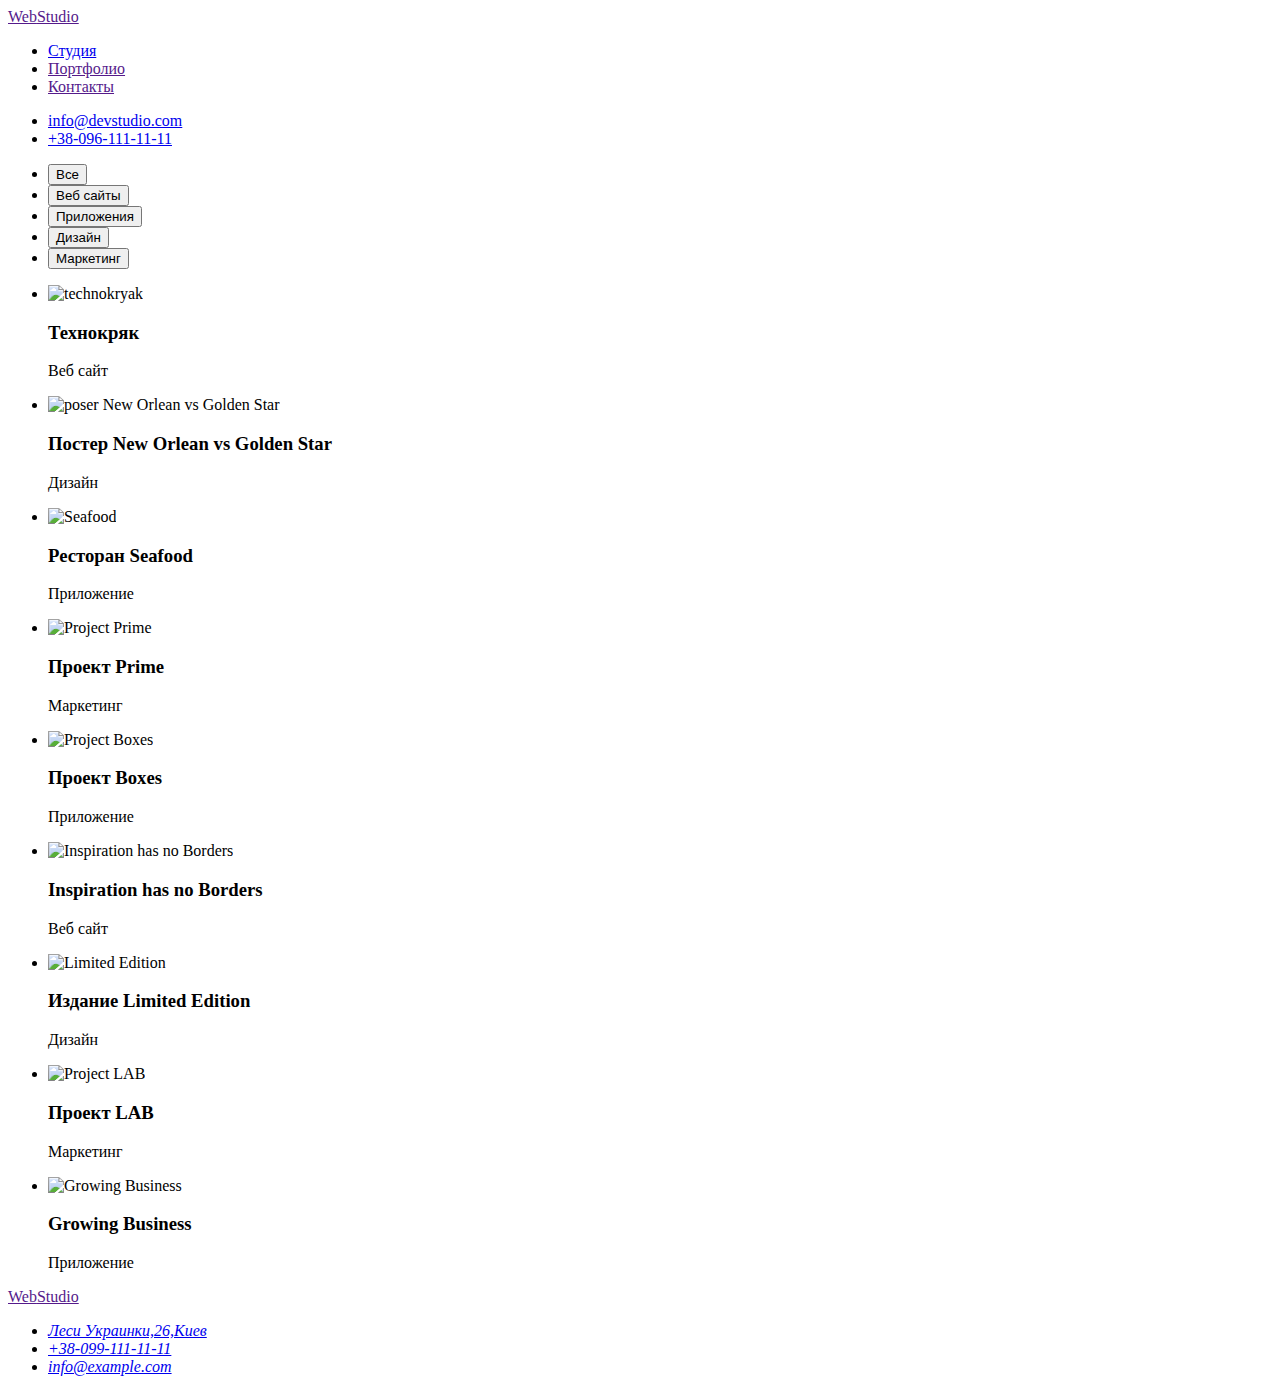
==== portfolio.html @ 4ee3e569 "changes3" ====
<!DOCTYPE html>
<html lang="ru">

<head>
    <meta charset="UTF-8">
    <meta http-equiv="X-UA-Compatible" content="IE=edge">
    <meta name="viewport" content="width=device-width, initial-scale=1.0">
    <title>Portfolio</title>
    <link rel="stylesheet" href="./css/styles.css"/>
</head>

<body>
    <header>
            <a class="logo link" href=""><span class="icon">Web</span>Studio</a>
            <nav class="nav">
            <ul class="site-nav list">
                <li><a class="buttom link" href=./studio.html">Студия</a></li>
                <li><a class="buttom link" href="">Портфолио</a></li>
                <li><a class="buttom link" href="">Контакты</a></li>
            </ul>
        </nav>
        <ul class="contacts list">
            <li><a class="buttom link" href="mailto:info@devstudio.com">info@devstudio.com</a></li>
            <li><a class="buttom link" href="tel:380961111111">+38-096-111-11-11</a></li>
        </ul>
    </header>

    <main>

    
    <section class="items">
        <ul class="list">
        <li><button class="button primary">Все</button></li>
        <li><button class="buttom secondary">Веб сайты</button></li>
        <li><button class="button secondary">Приложения</button></li>
        <li><button class="button secondary">Дизайн</button></li>
        <li><button class="button secondary">Маркетинг</button></li>
        </ul>
    </section>

    <section>
        <ul class="list">
    <li><img src="./images/techno.jpg" alt="technokryak" width="370" height="294">
            
        <h3 class="section-items">Технокряк</h3>
        <p lang="ru">Веб сайт</p>
    </li>

    <li><img src="./images/poster.jpg" alt="poser New Orlean vs Golden Star" width="370" height="294">

        <h3 class="section-items">Постер New Orlean vs Golden Star</h3>
        <p lang="ru">Дизайн</p>
     </li>   

     <li><img src="./images/seafood.jpg" alt="Seafood" width="370" height="294">

        <h3 class="section-items">Ресторан Seafood</h3>
        <p lang="ru">Приложение</p>
     </li> 
     
     <li><img src="./images/prime.jpg" alt="Project Prime" width="370" height="294">
    
        <h3 class="section-items">Проект Prime</h3>
        <p lang="ru">Маркетинг</p>
     </li>

     <li><img src="./images/boxes.jpg" alt="Project Boxes" width="370" height="294">
    
        <h3 class="section-items">Проект Boxes</h3>
        <p lang="ru">Приложение</p>
    </li>
    
    <li><img src="./images/inspiratio.jpg" alt="Inspiration has no Borders" width="370" height="294">
    
        <h3 class="section-items">Inspiration has no Borders</h3>
        <p lang="ru"> Веб сайт</p>
    </li>

    <li><img src="./images/edition.jpg" alt="Limited Edition" width="370" height="294">
    
        <h3 class="section-items">Издание Limited Edition</h3>
        <p lang="ru">Дизайн</p>
    </li>

    <li><img src="./images/lab.jpg" alt="Project LAB" width="370" height="294">

        <h3 class="section-items">Проект LAB</h3>
        <p lang="ru">Маркетинг</p>
    </li>

    <li><img src="./images/business.jpg" alt="Growing Business" width="370" height="294">
       
        <h3 class="section-items">Growing Business</h3>
        <p lang="ru">Приложение</p>
    </li>
    
        </ul>
    </section>



    </main>
    <footer>
        <a href=""><span>Web</span>Studio</a>
        <address>
            <ul class="contact list">
                <li><a class="buttom link" href="https://www.google.ru/maps/place/бул.+Леси+Украинки,+26,+Киев">Леси Украинки,26,Киев</a></li>
                <li><a class="buttom link" href="tel:+380991111111">+38-099-111-11-11</a></li>
                <li><a class="buttom link" href="mailto:info@example.com">info@example.com</a></li>
            </ul>
        </address>
    </footer>
    
    
    </body>
    
    </html>
---- css/styles.css ----
:root {
    
}
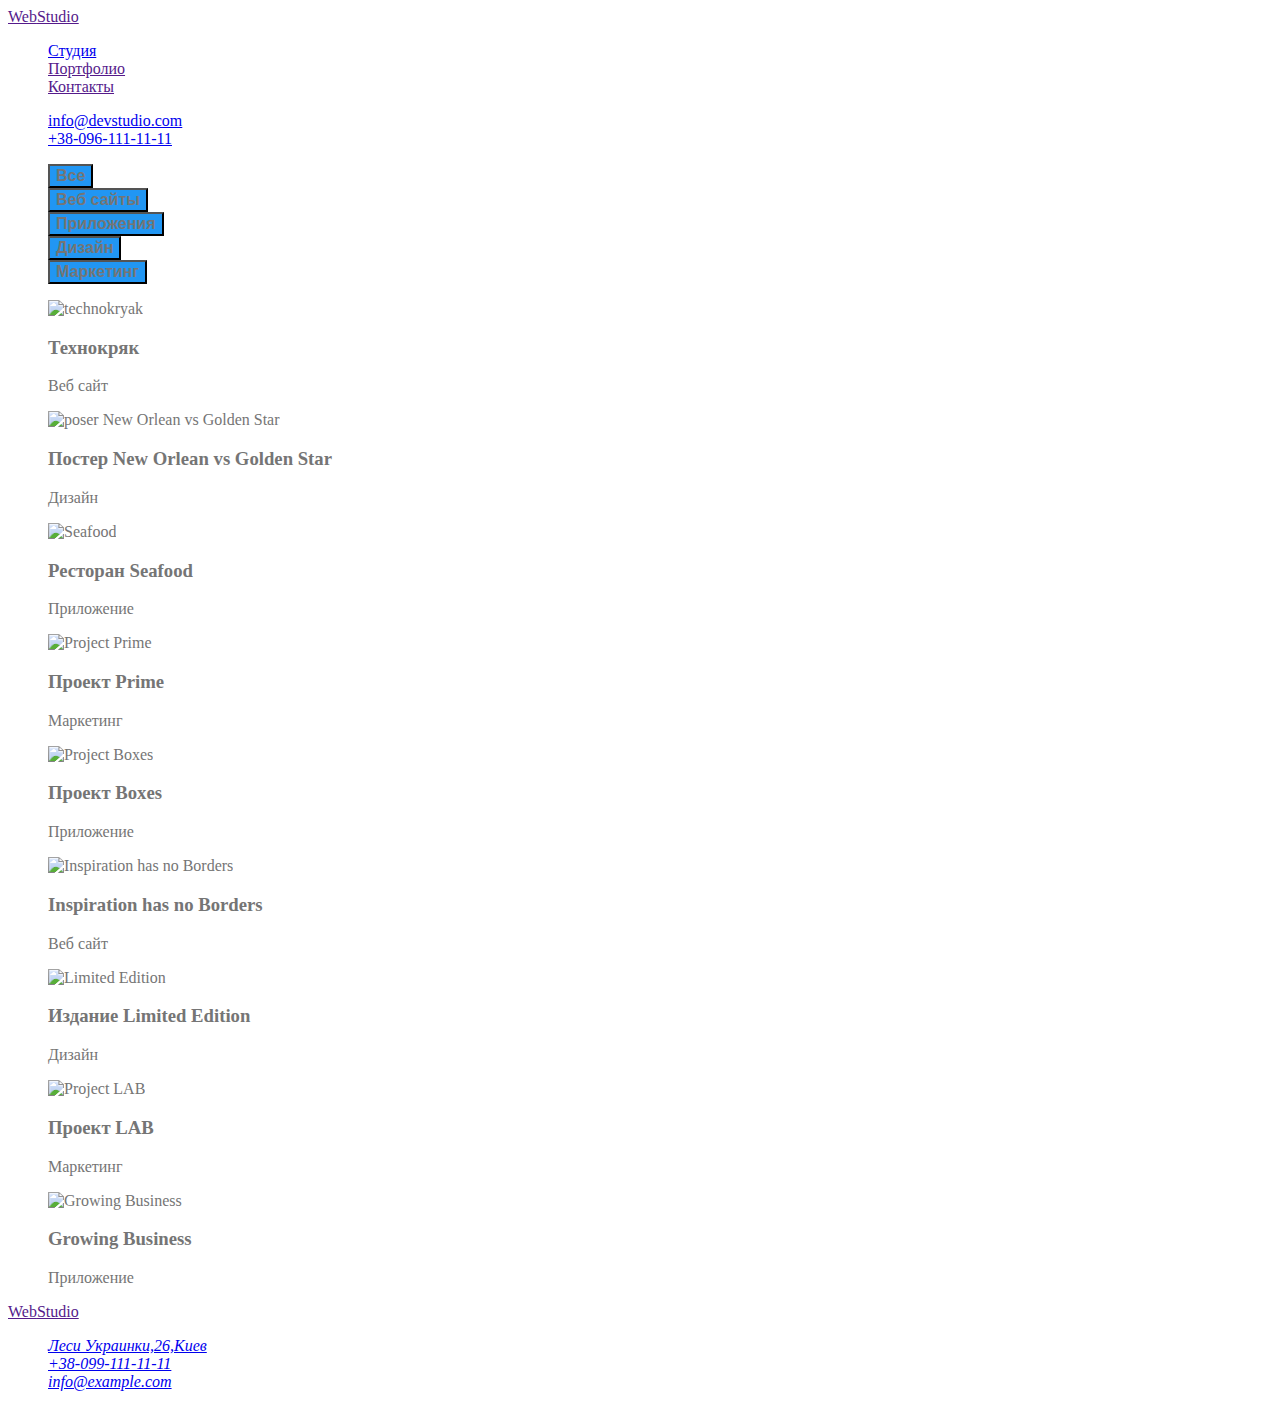
==== commit e59e4339: "стили1" ====
--- a/portfolio.html
+++ b/portfolio.html
@@ -11,17 +11,17 @@
 
 <body>
     <header>
-            <a class="logo link" href=""><span class="icon">Web</span>Studio</a>
+            <a class="logo-link" href=""><span class="icon">Web</span>Studio</a>
             <nav class="nav">
             <ul class="site-nav list">
-                <li><a class="buttom link" href=./studio.html">Студия</a></li>
-                <li><a class="buttom link" href="">Портфолио</a></li>
-                <li><a class="buttom link" href="">Контакты</a></li>
+                <li><a class="buttom-link" href=./studio.html">Студия</a></li>
+                <li><a class="buttom-link" href="">Портфолио</a></li>
+                <li><a class="buttom-link" href="">Контакты</a></li>
             </ul>
         </nav>
         <ul class="contacts list">
-            <li><a class="buttom link" href="mailto:info@devstudio.com">info@devstudio.com</a></li>
-            <li><a class="buttom link" href="tel:380961111111">+38-096-111-11-11</a></li>
+            <li><a class="buttom-link" href="mailto:info@devstudio.com">info@devstudio.com</a></li>
+            <li><a class="buttom-link" href="tel:380961111111">+38-096-111-11-11</a></li>
         </ul>
     </header>
 
@@ -30,15 +30,14 @@
     
     <section class="items">
         <ul class="list">
-        <li><button class="button primary">Все</button></li>
-        <li><button class="buttom secondary">Веб сайты</button></li>
-        <li><button class="button secondary">Приложения</button></li>
-        <li><button class="button secondary">Дизайн</button></li>
-        <li><button class="button secondary">Маркетинг</button></li>
+        <li><button class="button">Все</button></li>
+        <li><button class="button">Веб сайты</button></li>
+        <li><button class="button">Приложения</button></li>
+        <li><button class="button">Дизайн</button></li>
+        <li><button class="button">Маркетинг</button></li>
         </ul>
-    </section>
 
-    <section>
+    
         <ul class="list">
     <li><img src="./images/techno.jpg" alt="technokryak" width="370" height="294">
             
@@ -104,9 +103,9 @@
         <a href=""><span>Web</span>Studio</a>
         <address>
             <ul class="contact list">
-                <li><a class="buttom link" href="https://www.google.ru/maps/place/бул.+Леси+Украинки,+26,+Киев">Леси Украинки,26,Киев</a></li>
-                <li><a class="buttom link" href="tel:+380991111111">+38-099-111-11-11</a></li>
-                <li><a class="buttom link" href="mailto:info@example.com">info@example.com</a></li>
+                <li><a class="buttom-link" href="https://www.google.ru/maps/place/бул.+Леси+Украинки,+26,+Киев">Леси Украинки,26,Киев</a></li>
+                <li><a class="buttom-link" href="tel:+380991111111">+38-099-111-11-11</a></li>
+                <li><a class="buttom-link" href="mailto:info@example.com">info@example.com</a></li>
             </ul>
         </address>
     </footer>
--- a/css/styles.css
+++ b/css/styles.css
@@ -1,3 +1,93 @@
+/* цвет основного текста #212121 */
+/* вторичный цвет текста #757575 */
+/* белый #FFFFFF  */
+/* акцент #2196F3 */
+
 :root {
+    --primary-text-color: #757575;
+    --tittle-text-color: #212121;
+    --accent-color: #2196F3;
+    --primary-white-color: #FFFFFF;
+
+}
+
+body {
+    background-color: var(--primary-white-color);
+    color: var(--primary-text-color);
+
+}
+.list {
+    list-style: none;
+}
+
+.logo {
+    color: var(--tittle-text-color);
+    font-size: 26px;
+    line-height: 145*31;
+    font-weight: 700;
+}
+
+.logo:hover {
+    color: var(--accent-color);
+    font-size: 26px;
+    line-height: 145*31;
+    font-weight: 700;
+
+}
+
+/* site nav */
+
+.site-nav .link {
+    color: var(--tittle-text-color);
+    font-size: 14px;
+    line-height: 135*16;
+    font-weight: 500;
+}
+
+.site-nav .link:hover,
+.site-nav .link:focus {
+    color: var(--accent-color);
+    font-size: 14px;
+    line-height: 135*16;
+    font-weight: 500;
+}
+
+/* hero */
+
+.hero-tittle {
+    color: var(--tittle-text-color);
+    font-size: 44px;
+    line-height: 696*120;
+    font-weight: 900;
     
+}
+
+/* section */
+
+.section-tittle {
+    color: var(--tittle-text-color);
+    font-size: 14x;
+    line-height: 270*16;
+    font-weight: 700;
+
+}
+
+/* advantage */
+
+.advantage-list .tittle {
+    color: var(--tittle-text-color);
+    font-size: 14px;
+    line-height: 270*75;
+    font-weight: 400;
+
+}
+
+/* button */
+
+.button {
+    background-color: var(--accent-color);
+    color: var(--primary-text-color);
+    font-size: 16px;
+    line-height: 136*30;
+    font-weight: 700;
 }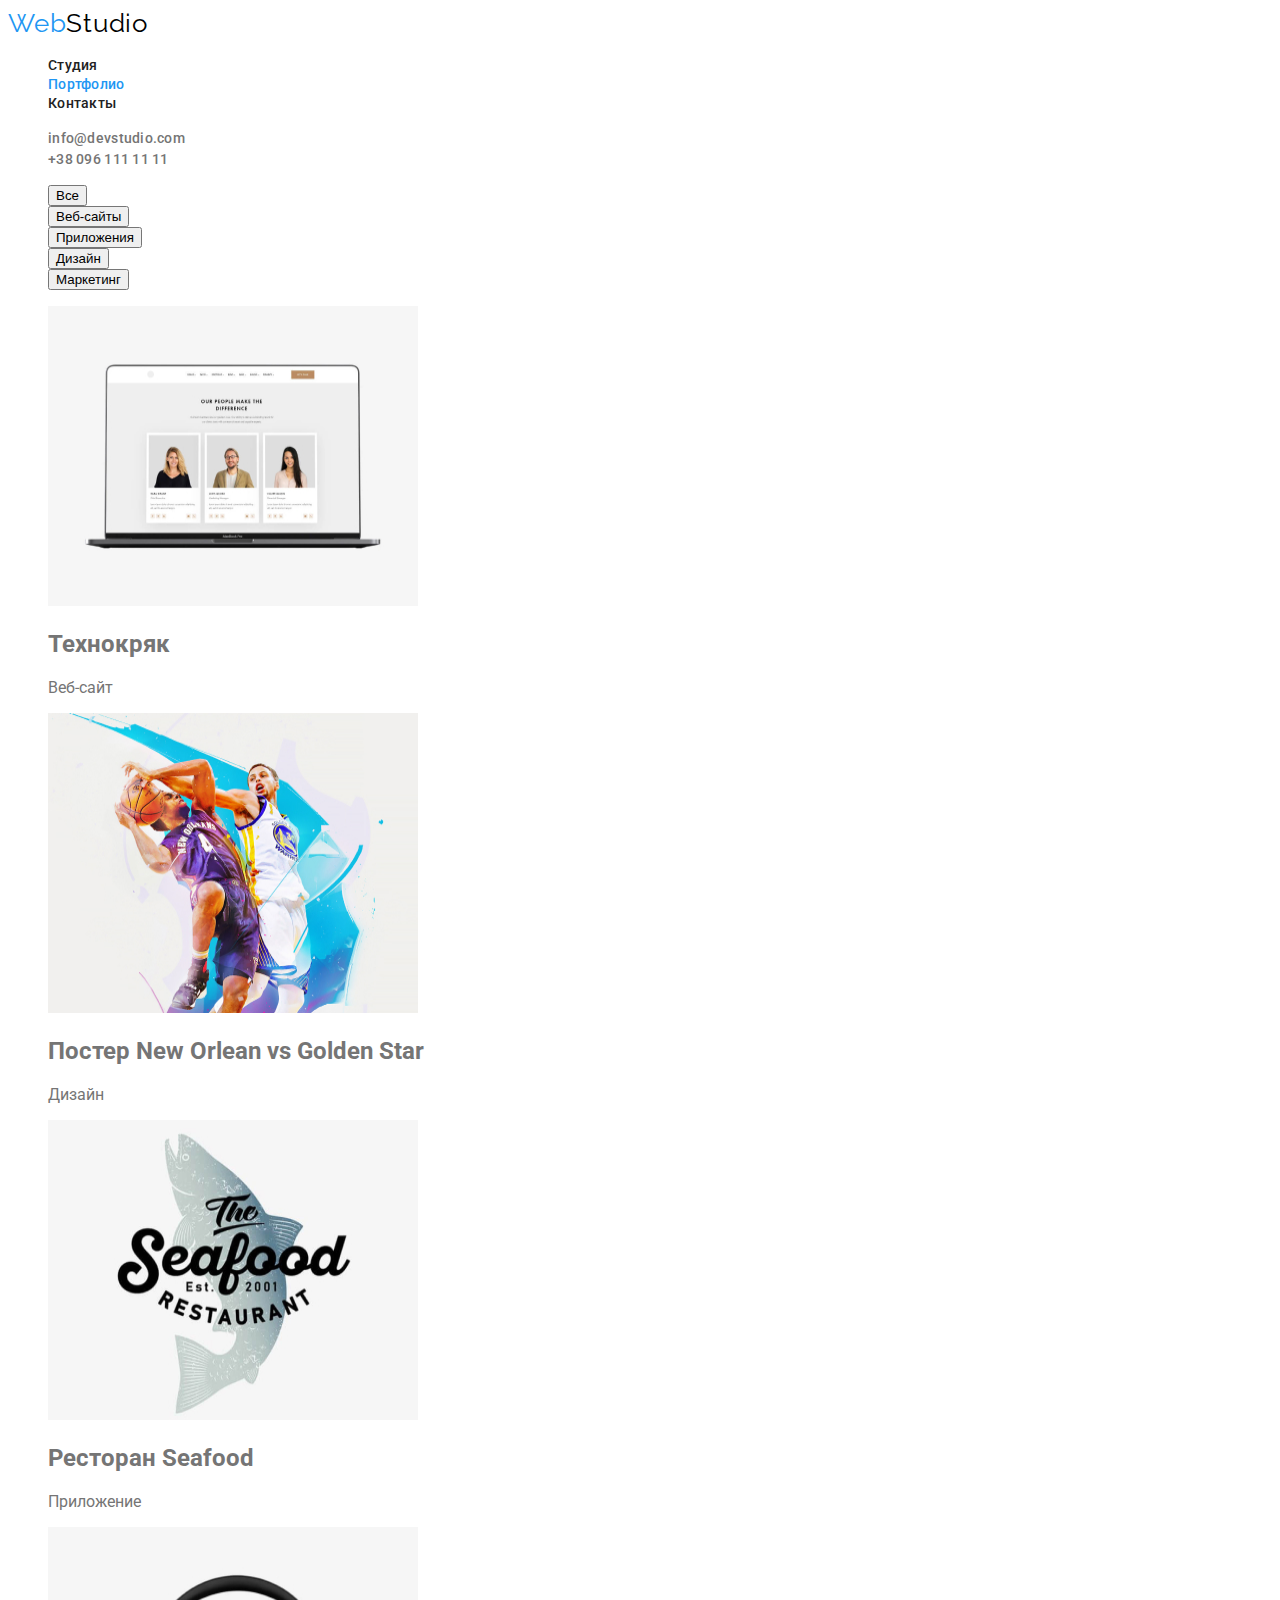
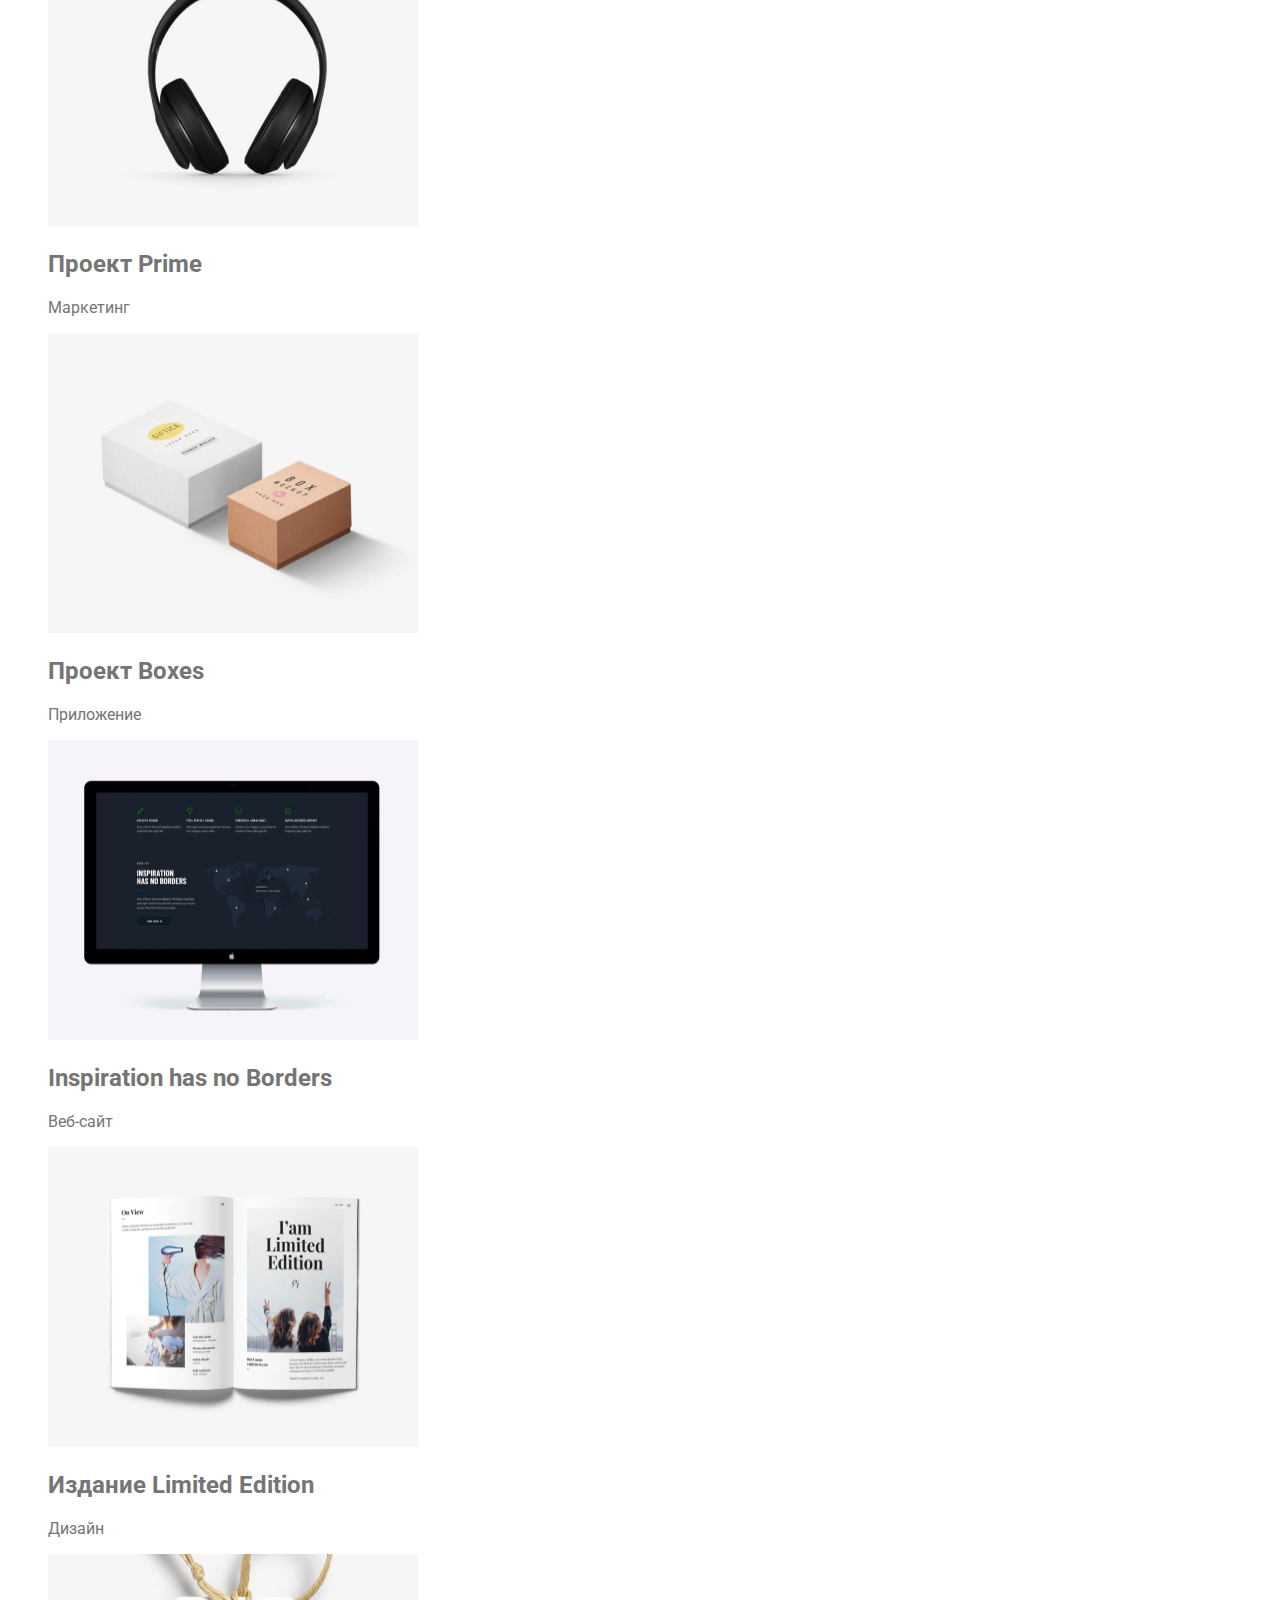
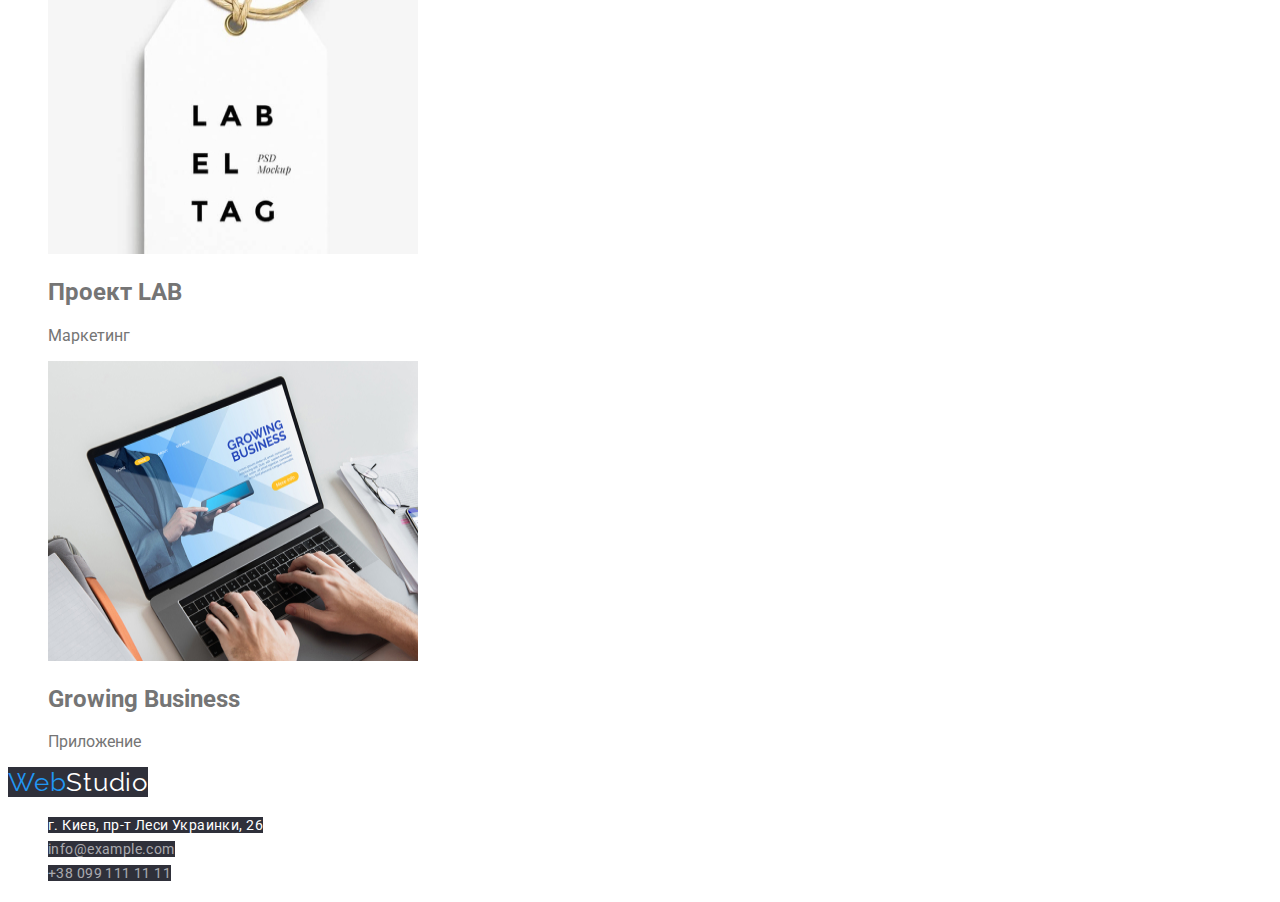
==== commit e4d36e5d: "correction2.1" ====
--- a/portfolio.html
+++ b/portfolio.html
@@ -6,111 +6,101 @@
     <meta http-equiv="X-UA-Compatible" content="IE=edge">
     <meta name="viewport" content="width=device-width, initial-scale=1.0">
     <title>Portfolio</title>
-    <link rel="stylesheet" href="./css/styles.css"/>
+    <link href="https://fonts.googleapis.com/css2?family=Raleway:wght@700&family=Roboto:wght@400;500;700;900&display=swap"
+        rel="stylesheet">
+    <link rel="stylesheet" href="./css/styles.css" />
 </head>
 
 <body>
     <header>
-            <a class="logo-link" href=""><span class="icon">Web</span>Studio</a>
-            <nav class="nav">
+        <a class="logo link" href=""><span class="icon">Web</span>Studio</a>
+
+        <nav class="nav">
             <ul class="site-nav list">
-                <li><a class="buttom-link" href=./studio.html">Студия</a></li>
-                <li><a class="buttom-link" href="">Портфолио</a></li>
-                <li><a class="buttom-link" href="">Контакты</a></li>
+                <li><a class="link" href="./index.html">Студия</a></li>
+                <li><a class="link current" href="">Портфолио</a></li>
+                <li><a class="link" href="">Контакты</a></li>
             </ul>
         </nav>
         <ul class="contacts list">
-            <li><a class="buttom-link" href="mailto:info@devstudio.com">info@devstudio.com</a></li>
-            <li><a class="buttom-link" href="tel:380961111111">+38-096-111-11-11</a></li>
+            <li><a class="link" href="mailto:info@devstudio.com">
+                    info@devstudio.com</a></li>
+            <li><a class="link" href="tel:+380961111111">+38 096 111 11 11</a></li>
         </ul>
     </header>
+    <main>
+        <section class="portfolio">
+            <h1 hidden>Portfolio</h1>
+            <ul class="list">
+                <li><button class="btn" type="button">Все</button></li>
+                <li><button class="btn" type="button">Веб-сайты</button></li>
+                <li><button class="btn" type="button">Приложения</button></li>
+                <li><button class="btn" type="button">Дизайн</button></li>
+                <li><button class="btn" type="button">Маркетинг</button></li>
+            </ul>
+            <ul class="list">
+                <li>
+                    <img src="./images/notebook.jpg" alt="technokryak" width="370" height="300" />
+                    <h2 class="portfolio-items">Технокряк</h2>
+                    <p class="portfolio-text">Веб-сайт</p>
+                </li>
+                <li>
+                    <img src="./images/basketball.jpg" alt="poster-new-orlean-vs-srat" width="370" height="300">
+                    <h2 class="portfolio-items">Постер New Orlean vs Golden Star</h2>
+                    <p class="portfolio-text">Дизайн</p>
+                </li>
+                <li>
+                    <img src="./images/restaurant.jpg" alt="seafood" width="370" height="300" />
+                    <h2 class="portfolio-items">Ресторан Seafood</h2>
+                    <p class="portfolio-text">Приложение</p>
+                </li>
+                <li>
+                    <img src="./images/headphones.jpg" alt="project-prime" width="370" height="300" />
+                    <h2 class="portfolio-items">Проект Prime</h2>
+                    <p class="portfolio-text">Маркетинг</p>
+                </li>
+                <li>
+                    <img src="./images/boxes.jpg" alt="project-boxes" width="370" height="300" />
+                    <h2 class="portfolio-items">Проект Boxes</h2>
+                    <p class="portfolio-text">Приложение</p>
+                </li>
+                <li>
+                    <img src="./images/monitor.jpg" alt="isipiration-has-no-border" width="370" height="300" />
+                    <h2 class="portfolio-items">Inspiration has no Borders</h2>
+                    <p class="portfolio-text">Веб-сайт</p>
+                </li>
+                <li>
+                    <img src="./images/book.jpg" alt="limited-edition" width="370" height="300" />
+                    <h2 class="portfolio-items">Издание Limited Edition</h2>
+                    <p class="portfolio-text">Дизайн</p>
+                </li>
+                <li>
+                    <img src="./images/labeltag.jpg" alt="project-lab" width="370" height="300" />
+                    <h2 class="portfolio-items">Проект LAB</h2>
+                    <p class="portfolio-text">Маркетинг</p>
+                </li>
+                <li>
+                    <img src="./images/growingbusiness.jpg" alt="growing-business" width="370" height="300" />
+                    <h2 class="portfolio-items">Growing Business</h2>
+                    <p class="portfolio-text">Приложение</p>
+                </li>
+            </ul>
+        </section>
+    </main>
 
-    <main>
+    <footer class="footer">
+        <a class="logo-footer link" href=""><span class="icon">Web</span>Studio</a>
 
-    
-    <section class="items">
-        <ul class="list">
-        <li><button class="button">Все</button></li>
-        <li><button class="button">Веб сайты</button></li>
-        <li><button class="button">Приложения</button></li>
-        <li><button class="button">Дизайн</button></li>
-        <li><button class="button">Маркетинг</button></li>
-        </ul>
-
-    
-        <ul class="list">
-    <li><img src="./images/techno.jpg" alt="technokryak" width="370" height="294">
-            
-        <h3 class="section-items">Технокряк</h3>
-        <p lang="ru">Веб сайт</p>
-    </li>
-
-    <li><img src="./images/poster.jpg" alt="poser New Orlean vs Golden Star" width="370" height="294">
-
-        <h3 class="section-items">Постер New Orlean vs Golden Star</h3>
-        <p lang="ru">Дизайн</p>
-     </li>   
-
-     <li><img src="./images/seafood.jpg" alt="Seafood" width="370" height="294">
-
-        <h3 class="section-items">Ресторан Seafood</h3>
-        <p lang="ru">Приложение</p>
-     </li> 
-     
-     <li><img src="./images/prime.jpg" alt="Project Prime" width="370" height="294">
-    
-        <h3 class="section-items">Проект Prime</h3>
-        <p lang="ru">Маркетинг</p>
-     </li>
-
-     <li><img src="./images/boxes.jpg" alt="Project Boxes" width="370" height="294">
-    
-        <h3 class="section-items">Проект Boxes</h3>
-        <p lang="ru">Приложение</p>
-    </li>
-    
-    <li><img src="./images/inspiratio.jpg" alt="Inspiration has no Borders" width="370" height="294">
-    
-        <h3 class="section-items">Inspiration has no Borders</h3>
-        <p lang="ru"> Веб сайт</p>
-    </li>
-
-    <li><img src="./images/edition.jpg" alt="Limited Edition" width="370" height="294">
-    
-        <h3 class="section-items">Издание Limited Edition</h3>
-        <p lang="ru">Дизайн</p>
-    </li>
-
-    <li><img src="./images/lab.jpg" alt="Project LAB" width="370" height="294">
-
-        <h3 class="section-items">Проект LAB</h3>
-        <p lang="ru">Маркетинг</p>
-    </li>
-
-    <li><img src="./images/business.jpg" alt="Growing Business" width="370" height="294">
-       
-        <h3 class="section-items">Growing Business</h3>
-        <p lang="ru">Приложение</p>
-    </li>
-    
-        </ul>
-    </section>
-
-
-
-    </main>
-    <footer>
-        <a href=""><span>Web</span>Studio</a>
         <address>
-            <ul class="contact list">
-                <li><a class="buttom-link" href="https://www.google.ru/maps/place/бул.+Леси+Украинки,+26,+Киев">Леси Украинки,26,Киев</a></li>
-                <li><a class="buttom-link" href="tel:+380991111111">+38-099-111-11-11</a></li>
-                <li><a class="buttom-link" href="mailto:info@example.com">info@example.com</a></li>
+            <ul class="list">
+                <li><a class="footer-addres link" href="https://goo.gl/maps/AxwCZDzG8Fguy3GU9">г. Киев, пр-т Леси
+                        Украинки,
+                        26</a></li>
+                <li><a class="footer-contacts link" href="info@example.com">info@example.com</a></li>
+                <li><a class="footer-contacts link" href="+380991111111">+38 099 111 11 11</a></li>
             </ul>
         </address>
     </footer>
-    
-    
-    </body>
-    
-    </html>+</body>
+
+</html>--- a/css/styles.css
+++ b/css/styles.css
@@ -1,93 +1,167 @@
-/* цвет основного текста #212121 */
-/* вторичный цвет текста #757575 */
-/* белый #FFFFFF  */
-/* акцент #2196F3 */
-
 :root {
-    --primary-text-color: #757575;
-    --tittle-text-color: #212121;
-    --accent-color: #2196F3;
-    --primary-white-color: #FFFFFF;
-
+  --primary-text-color: #757575;
+  --title-text-color: #212121;
+  --accent-color: #2196f3;
+  --white-color: #ffffff;
+  --section-color: #2f303a;
 }
 
+
 body {
-    background-color: var(--primary-white-color);
-    color: var(--primary-text-color);
+   background-color: var(--white-color);
+   color: var(--primary-text-color);
+   font-family: Roboto, sans-serif;
+ }
 
+ /*для скрытия маркеров*/
+ .list {
+   list-style: none;
+ }
+/*для скрытия подчеркивания*/
+.link {
+  text-decoration: none;
 }
-.list {
-    list-style: none;
+/*логотип*/
+.logo {
+  color: #000000;
+   font-family: Raleway;
+   font-size: 26px;
+   line-height: 1.19;
+   letter-spacing: 0.03em;
+ }
+
+ .logo span {
+  color: var(--accent-color);
 }
+/*навигация*/
+.site-nav a {
+  color: var(--title-text-color);
+  font-weight: 500;
+  font-size: 14px;
+  line-height: 1.14;
+  letter-spacing: 0.02em;
+}
+.site-nav a:hover,
+.site-nav a:focus {
+  color: var(--accent-color);
+}
+.site-nav .link.current {
+  color: var(--accent-color);
+}
+/*контакты*/
+.contacts a {
+  color: var(--primary-text-color);
+  font-weight: 500;
+  font-size: 14px;
+  line-height: 1.4;
+  letter-spacing: 0.02em;
+}
+.contacts a:hover,
+.contacts a:focus {
+  color: var(--accent-color);
+}
+/*index.html*/
+/*hero*/
+.hero-title {
+  color: var(--white-color);
+  background-color: var(--section-color);
+  font-weight: 900;
+  font-size: 44px;
+  line-height: 1.36;
+  text-align: center;
+  letter-spacing: 0.06em;
+  text-transform: uppercase;
+}
+.hero-button {
+   background-color: var(--accent-color);
+   color: var(--white-color);
+   cursor: pointer;
+   font-weight: 700;
+   font-size: 16px;
+   line-height: 1.88;
 
-.logo {
-    color: var(--tittle-text-color);
-    font-size: 26px;
-    line-height: 145*31;
-    font-weight: 700;
+  display: flex;
+  align-items: center;
+  text-align: center;
+  letter-spacing: 0.06em;
 }
+ /*Особенности*/
+ .feature {
+   color: var(--title-text-color);
+   font-weight: 700;
+   font-size: 14px;
+   line-height: 1.14;
+   letter-spacing: 0.03em;
+   text-transform: uppercase;
+ }
 
-.logo:hover {
-    color: var(--accent-color);
-    font-size: 26px;
-    line-height: 145*31;
-    font-weight: 700;
+ .feature-text {
+   font-size: 14px;
+   line-height: 1.71;
+   letter-spacing: 0.03em;
+ }
 
-}
+ /*чем мы занимаемся & наша команда*/
+ .section-title {
+   color: var(--title-text-color);
+   font-weight: 700;
+   font-size: 36px;
+   line-height: 1.16;
+   letter-spacing: 0.03em;
+   text-align: center;
+ }
 
-/* site nav */
+/*наша команда*/
+.section-avatar {
+  color: var(--title-text-color);
+   font-weight: 500;
+   font-size: 16px;
+   line-height: 1.19;
+   letter-spacing: 0.03em;
 
-.site-nav .link {
-    color: var(--tittle-text-color);
-    font-size: 14px;
-    line-height: 135*16;
-    font-weight: 500;
-}
+   text-align: center;
+ }
 
-.site-nav .link:hover,
-.site-nav .link:focus {
-    color: var(--accent-color);
-    font-size: 14px;
-    line-height: 135*16;
-    font-weight: 500;
-}
+ .icon-text {
+   font-size: 16px;
+   line-height: 1.19;
+   letter-spacing: 0.03em;
 
-/* hero */
+   text-align: center;
+ }
+/*footer*/
+.logo-footer {
+  color: var(--white-color);
+  background-color: var(--section-color);
+   font-family: Raleway;
+   font-size: 26px;
+   line-height: 1.19;
+   letter-spacing: 0.03em;
+ }
 
-.hero-tittle {
-    color: var(--tittle-text-color);
-    font-size: 44px;
-    line-height: 696*120;
-    font-weight: 900;
-    
-}
+ .logo-footer span {
+   color: var(--accent-color);
+ }
 
-/* section */
+ .footer-addres {
+   font-style: normal;
+   color: var(--white-color);
+   background-color: var(--section-color);
+   font-size: 14px;
+   line-height: 1.71;
+   letter-spacing: 0.03em;
+ }
 
-.section-tittle {
-    color: var(--tittle-text-color);
-    font-size: 14x;
-    line-height: 270*16;
-    font-weight: 700;
+ .footer-contacts {
+   font-style: normal;
+   color: rgba(255, 255, 255, 0.6);
+   background-color: var(--section-color);
+   font-size: 14px;
+   line-height: 1.71;
+   letter-spacing: 0.03em;
+ }
 
-}
-
-/* advantage */
-
-.advantage-list .tittle {
-    color: var(--tittle-text-color);
-    font-size: 14px;
-    line-height: 270*75;
-    font-weight: 400;
-
-}
-
-/* button */
-
-.button {
-    background-color: var(--accent-color);
-    color: var(--primary-text-color);
-    font-size: 16px;
-    line-height: 136*30;
-    font-weight: 700;
+ .footer-contacts:hover,
+.footer-contacts:focus {
+  color: var(--accent-color);
 }